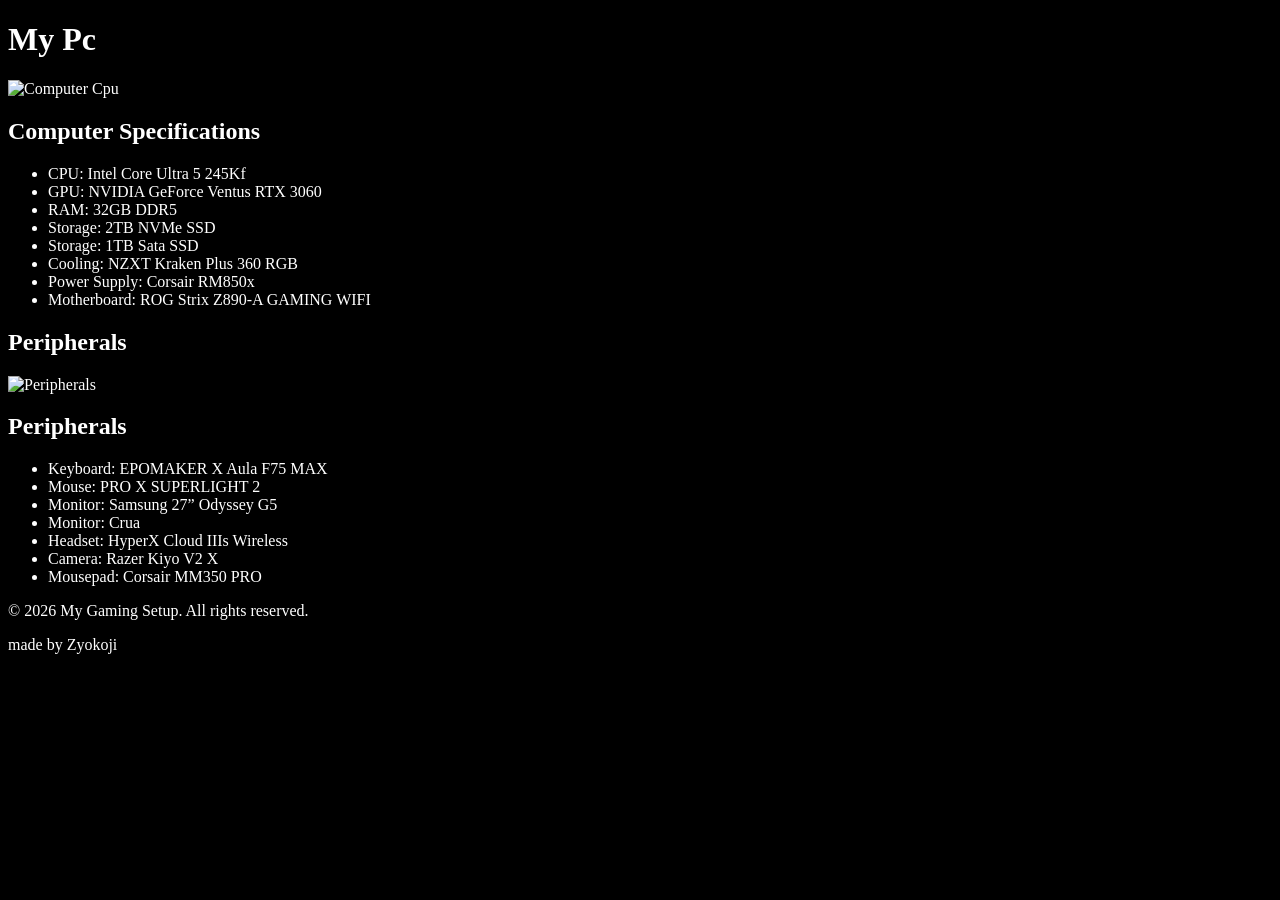
==== MyFirst.html @ 7dae8324 "Project1" ====
<!DOCTYPE html>
<html lang="en">
    <head>
        <title> My Gaming Setup</title>
        <link rel="stylesheet" href="MyFirst.css">
    </head>
<body> 
    <h1>My Pc</h1>
    <img src="https://cdn.mos.cms.futurecdn.net/TWmR8j6ryZQwVUWnxf5kEZ.jpg" alt="Computer Cpu" width="400" height="300"> 
    <div class="card">
        <h2>Computer Specifications</h2>
        <ul>
            <li>CPU: Intel Core Ultra 5 245Kf</li>
            <li>GPU: NVIDIA GeForce Ventus RTX 3060</li>
            <li>RAM: 32GB DDR5</li>
            <li>Storage: 2TB NVMe SSD</li>
            <li>Storage: 1TB Sata SSD</li>
            <li>Cooling: NZXT Kraken Plus 360 RGB</li>
            <li>Power Supply: Corsair RM850x</li>
            <li>Motherboard: ROG Strix Z890-A GAMING WIFI</li>
        </ul>
    </div>
</body>
<body> 
    <h2>Peripherals</h2>
    <img src="https://cdn.mos.cms.futurecdn.net/k5Gbdi2rxbEhf8YkG2BopY.png" alt="Peripherals" width="400" height="300"> 
    <div class="card">
        <h2>Peripherals</h2>
        <ul>
            <li>Keyboard: EPOMAKER X Aula F75 MAX</li>
            <li>Mouse: PRO X SUPERLIGHT 2</li>
            <li>Monitor: Samsung 27” Odyssey G5</li>
            <li>Monitor: Crua</li>
            <li>Headset: HyperX Cloud IIIs Wireless</li>
            <li>Camera: Razer Kiyo V2 X</li>
            <li>Mousepad: Corsair MM350 PRO</li>
        </ul>
    </div>
    <footer>
        <p>&copy; 2026 My Gaming Setup. All rights reserved.</p> <p>made by Zyokoji</p>
    </footer>
</body>
---- MyFirst.css ----
body {
  background-color: black;
  color: white;
}
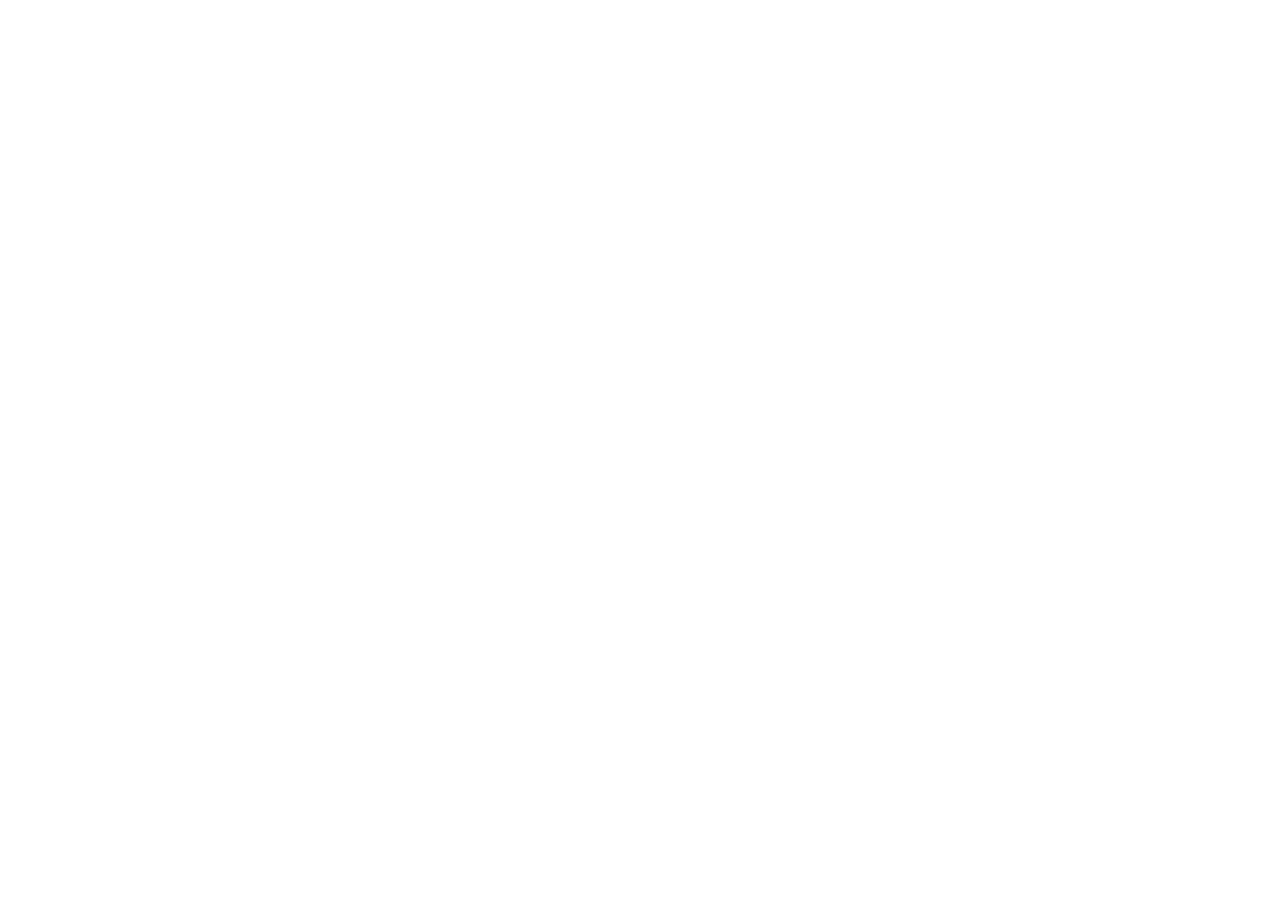
==== commit f9f3a2a1: "done" ====
--- a/MyFirst.html
+++ b/MyFirst.html
@@ -1,4 +1,4 @@
-<!DOCTYPE html>
+<!-- <!DOCTYPE html>
 <html lang="en">
     <head>
         <title> My Gaming Setup</title>
@@ -39,4 +39,4 @@
     <footer>
         <p>&copy; 2026 My Gaming Setup. All rights reserved.</p> <p>made by Zyokoji</p>
     </footer>
-</body>+</body> -->
--- a/MyFirst.css
+++ b/MyFirst.css
@@ -1,4 +1,4 @@
 body {
   background-color: black;
   color: white;
-}
+}
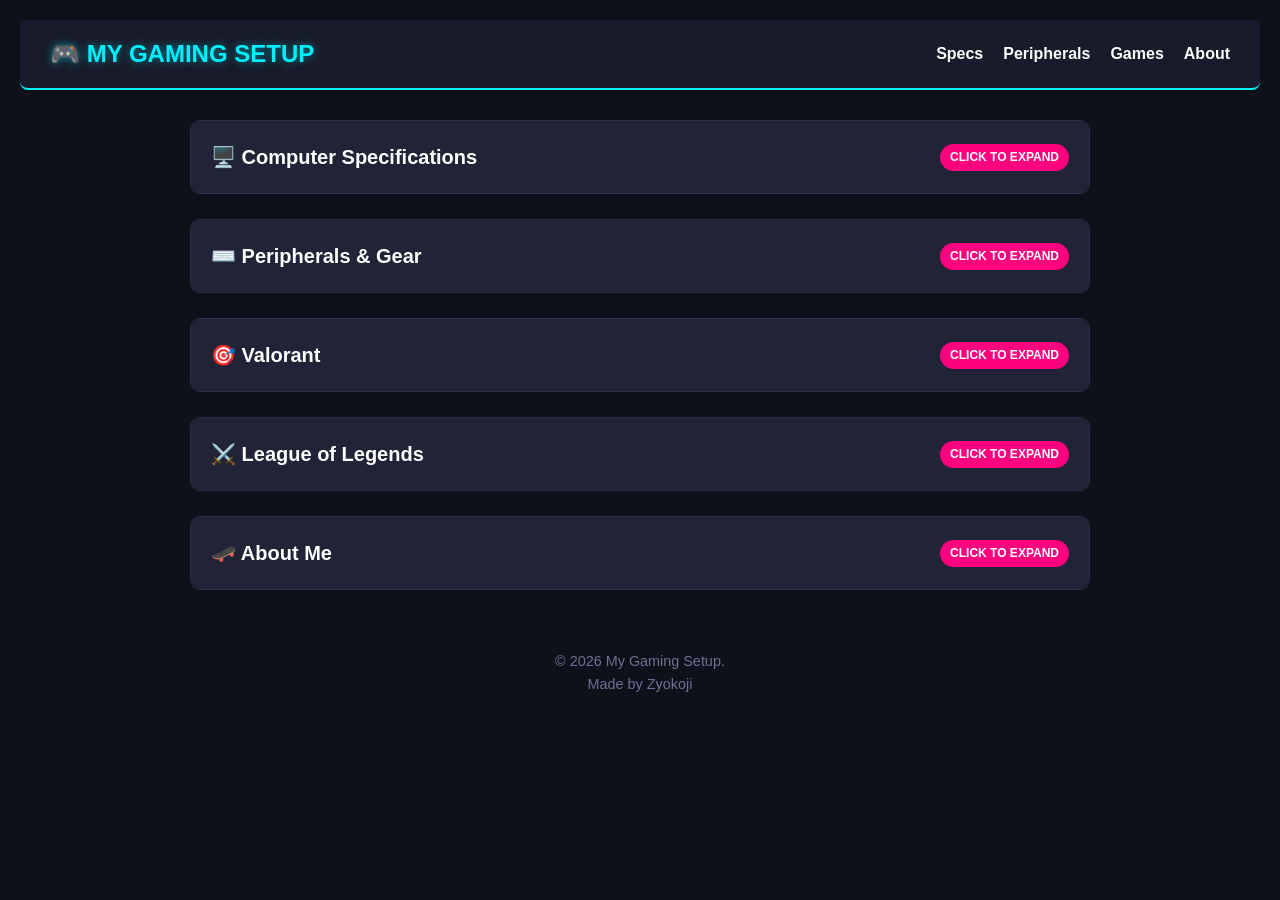
==== commit 82ea4938: "Project1" ====
--- a/MyFirst.html
+++ b/MyFirst.html
@@ -1,42 +1,127 @@
-<!-- <!DOCTYPE html>
+<!DOCTYPE html>
 <html lang="en">
-    <head>
-        <title> My Gaming Setup</title>
-        <link rel="stylesheet" href="MyFirst.css">
-    </head>
-<body> 
-    <h1>My Pc</h1>
-    <img src="https://cdn.mos.cms.futurecdn.net/TWmR8j6ryZQwVUWnxf5kEZ.jpg" alt="Computer Cpu" width="400" height="300"> 
-    <div class="card">
-        <h2>Computer Specifications</h2>
-        <ul>
-            <li>CPU: Intel Core Ultra 5 245Kf</li>
-            <li>GPU: NVIDIA GeForce Ventus RTX 3060</li>
-            <li>RAM: 32GB DDR5</li>
-            <li>Storage: 2TB NVMe SSD</li>
-            <li>Storage: 1TB Sata SSD</li>
-            <li>Cooling: NZXT Kraken Plus 360 RGB</li>
-            <li>Power Supply: Corsair RM850x</li>
-            <li>Motherboard: ROG Strix Z890-A GAMING WIFI</li>
-        </ul>
-    </div>
+<head>
+    <meta charset="UTF-8">
+    <meta name="viewport" content="width=device-width, initial-scale=1.0">
+    <title>My Gaming Setup</title>
+    <link rel="stylesheet" href="MyFirst.css">
+</head>
+<body>
+    <header>
+        <h1>🎮 MY GAMING SETUP</h1>
+        <nav>
+            <ul>
+                <li><a href="#specs">Specs</a></li>
+                <li><a href="#peripherals">Peripherals</a></li>
+                <li><a href="#games">Games</a></li>
+                <li><a href="#about">About</a></li>
+            </ul>
+        </nav>
+    </header>
+
+    <main>
+        <!-- Section 1: PC Specs -->
+        <section id="specs">
+            <article class="card toggle-card">
+                <div class="card-header">
+                    <h2>🖥️ Computer Specifications</h2>
+                    <span class="badge">Click to Expand</span>
+                </div>
+                <div class="card-content">
+                    <img src="https://cdn.mos.cms.futurecdn.net/TWmR8j6ryZQwVUWnxf5kEZ.jpg" alt="Computer CPU"> 
+                    <ul>
+                        <li><strong>CPU:</strong> Intel Core Ultra 5 245Kf</li>
+                        <li><strong>GPU:</strong> NVIDIA GeForce Ventus RTX 3060</li>
+                        <li><strong>RAM:</strong> 32GB DDR5</li>
+                        <li><strong>Storage:</strong> 2TB NVMe SSD</li>
+                        <li><strong>Storage:</strong> 1TB Sata SSD</li>
+                        <li><strong>Cooling:</strong> NZXT Kraken Plus 360 RGB</li>
+                        <li><strong>Power Supply:</strong> Corsair RM850x</li>
+                        <li><strong>Motherboard:</strong> ROG Strix Z890-A GAMING WIFI</li>
+                    </ul>
+                </div>
+            </article>
+        </section>
+
+        <!-- Section 2: Peripherals -->
+        <section id="peripherals">
+            <article class="card toggle-card">
+                <div class="card-header">
+                    <h2>⌨️ Peripherals & Gear</h2>
+                    <span class="badge">Click to Expand</span>
+                </div>
+                <div class="card-content">
+                    <img src="https://cdn.mos.cms.futurecdn.net/k5Gbdi2rxbEhf8YkG2BopY.png" alt="Peripherals"> 
+                    <ul>
+                        <li><strong>Keyboard:</strong> EPOMAKER X Aula F75 MAX</li>
+                        <li><strong>Mouse:</strong> PRO X SUPERLIGHT 2</li>
+                        <li><strong>Monitor:</strong> Samsung 27” Odyssey G5</li>
+                        <li><strong>Monitor:</strong> Crua</li>
+                        <li><strong>Headset:</strong> HyperX Cloud IIIs Wireless</li>
+                        <li><strong>Camera:</strong> Razer Kiyo V2 X</li>
+                        <li><strong>Mousepad:</strong> Corsair MM350 PRO</li>
+                    </ul>
+                </div>
+            </article>
+        </section>
+
+        <!-- Section 3: Games (Valorant & League of Legends) -->
+        <section id="games">
+            <article class="card toggle-card">
+                <div class="card-header">
+                    <h2>🎯 Valorant</h2>
+                    <span class="badge">Click to Expand</span>
+                </div>
+                <div class="card-content">
+                    <img src="https://www.riotgames.com/darkroom/1440/8d5c497da1c2eeec8cffa99b01abc64b:5329ca773963a5b739e98e715957ab39/ps-f2p-val-console-launch-16x9.jpg" alt="Valorant">
+                    <ul>
+                        <li><strong>Peak Rank:</strong> Ascendant</li>
+                        <li><strong>Main Agents:</strong> Omen, Cypher, Jett</li>
+                        <li><strong>Primary Role:</strong> Controller / Flex</li>
+                        <li><strong>Playstyle:</strong> Agressive</li>
+                        <strong>Valorant is a free-to-play, 5v5 character-based tactical first-person shooter (FPS) game developed and published by Riot Games</strong>
+                    </ul>
+                </div>
+            </article>
+
+            <article class="card toggle-card" style="margin-top: 25px;">
+                <div class="card-header">
+                    <h2>⚔️ League of Legends</h2>
+                    <span class="badge">Click to Expand</span>
+                </div>
+                <div class="card-content">
+                    <img src="https://cdn1.epicgames.com/offer/24b9b5e323bc40eea252a10cdd3b2f10/EGS_LeagueofLegends_RiotGames_S1_2560x1440-47eb328eac5ddd63ebd096ded7d0d5ab" alt="League of Legends">
+                    <ul>
+                        <li><strong>Primary Roles:</strong> Top, Mid, Jungle</li>
+                        <li><strong>Top Lane Champions:</strong> Mordekaiser, Sett, Yone, Kayle, Bolibear</li>
+                        <li><strong>Mid Lane Champions:</strong> Yone, Katarina, Fizz</li>
+                        <li><strong>Jungle Champions:</strong> Viego, Shyvana, Nocturne</li>
+                        <strong>League of Legends is a free-to-play multiplayer online battle arena (MOBA) video game developed and published by Riot Games</strong>
+                    </ul>
+                </div>
+            </article>
+        </section>
+
+        <!-- Section 4: About Me -->
+        <section id="about">
+            <article class="card toggle-card">
+                <div class="card-header">
+                    <h2>🛹 About Me</h2>
+                    <span class="badge">Click to Expand</span>
+                </div>
+                <div class="card-content">
+                    <p>Hi, I'm Zyokoji. I want to be a cybersecurity specialist. I enjoy building PCs and playing tactical shooters like Valorant. I like doing web pages as hobby im new to it but i still try my best and what i dont know ill search it up or ask AI to help me. I like Sports anykind i feel like im decent at most and if not im pretty sure ill catch up fast.</p>
+                    <img src="https://i.pinimg.com/564x/4d/82/95/4d8295840677b73ecd3a461f5d34381b.jpg" alt="Zyokoji">
+                </div>
+            </article>
+        </section>
+    </main>
+
+    <footer>
+        <p>&copy; 2026 My Gaming Setup.</p>
+        <p>Made by Zyokoji</p>
+    </footer>
+
+    <script src="MyFirst.js"></script>
 </body>
-<body> 
-    <h2>Peripherals</h2>
-    <img src="https://cdn.mos.cms.futurecdn.net/k5Gbdi2rxbEhf8YkG2BopY.png" alt="Peripherals" width="400" height="300"> 
-    <div class="card">
-        <h2>Peripherals</h2>
-        <ul>
-            <li>Keyboard: EPOMAKER X Aula F75 MAX</li>
-            <li>Mouse: PRO X SUPERLIGHT 2</li>
-            <li>Monitor: Samsung 27” Odyssey G5</li>
-            <li>Monitor: Crua</li>
-            <li>Headset: HyperX Cloud IIIs Wireless</li>
-            <li>Camera: Razer Kiyo V2 X</li>
-            <li>Mousepad: Corsair MM350 PRO</li>
-        </ul>
-    </div>
-    <footer>
-        <p>&copy; 2026 My Gaming Setup. All rights reserved.</p> <p>made by Zyokoji</p>
-    </footer>
-</body> -->+</html>
--- a/MyFirst.css
+++ b/MyFirst.css
@@ -1,4 +1,154 @@
+* {
+    box-sizing: border-box;
+    margin: 0;
+    padding: 0;
+}
+
+
+/* Used AI Here for font family and line height*/
 body {
-  background-color: black;
-  color: white;
+    background-color: #0f111a;
+    color: #e6e6e6;
+    font-family: 'Segoe UI', Tahoma, Geneva, Verdana, sans-serif;
+    line-height: 1.6;
+    padding: 20px;
+}
+
+/* Header & Flexbox Navigation. Used AI to write it then i just changed some things but mostly ai on this one */
+header {
+    display: flex;
+    justify-content: space-between;
+    align-items: center;
+    padding: 15px 30px;
+    background: #181b29;
+    border-bottom: 2px solid #00f0ff;
+    border-radius: 8px;
+    margin-bottom: 30px;
+}
+
+header h1 {
+    font-size: 1.5rem;
+    color: #00f0ff;
+    text-shadow: 0 0 8px rgba(0, 240, 255, 0.5);
+}
+
+nav ul {
+    display: flex;
+    list-style: none;
+    gap: 20px;
+}
+
+nav a {
+    color: #ffffff;
+    text-decoration: none;
+    font-weight: bold;
+    transition: color 0.2s ease;
+}
+
+nav a:hover {
+    color: #ff007f;
+}
+
+
+main {
+    display: grid;
+    grid-template-columns: 1fr;
+    gap: 25px;
+    max-width: 900px;
+    margin: 0 auto;
+}
+
+/* Pop Cards */
+.card {
+    background: #181b29;
+    border: 1px solid #2a2f45;
+    border-radius: 10px;
+    overflow: hidden;
+    cursor: pointer;
+    transition: transform 0.2s ease, border-color 0.2s ease, box-shadow 0.2s ease;
+}
+
+.card:hover {
+    transform: translateY(-3px);
+    border-color: #00f0ff;
+    box-shadow: 0 0 15px rgba(0, 240, 255, 0.2);
+}
+
+.card-header {
+    display: flex;
+    justify-content: space-between;
+    align-items: center;
+    padding: 20px;
+    background: #202436;
+}
+
+.card-header h2 {
+    font-size: 1.25rem;
+    color: #ffffff;
+}
+
+.badge {
+    background: #ff007f;
+    color: #ffffff;
+    font-size: 0.75rem;
+    padding: 4px 10px;
+    border-radius: 20px;
+    font-weight: bold;
+    text-transform: uppercase;
+}
+
+/* Expand */
+.card-content {
+    max-height: 0;
+    overflow: hidden;
+    opacity: 0;
+    transition: max-height 0.4s ease-out, opacity 0.3s ease, padding 0.3s ease;
+    padding: 0 20px;
+}
+
+.card.active .card-content {
+    max-height: 800px; 
+    opacity: 1;
+    padding: 20px;
+    border-top: 1px solid #2a2f45;
+}
+
+.card.active .badge {
+    background: #00f0ff;
+    color: #0f111a;
+}
+
+.card-content img {
+    max-width: 100%;
+    height: auto;
+    border-radius: 8px;
+    margin-bottom: 15px;
+    border: 1px solid #2a2f45;
+}
+
+.card-content ul {
+    list-style-type: square;
+    padding-left: 20px;
+}
+
+.card-content li {
+    margin-bottom: 8px;
+}
+
+
+footer {
+    text-align: center;
+    margin-top: 40px;
+    padding: 20px;
+    color: #6c7293;
+    font-size: 0.9rem;
+}
+
+/* Mobile */
+@media (max-width: 600px) {
+    header {
+        flex-direction: column;
+        gap: 15px;
+        text-align: center;
+    }
 }
